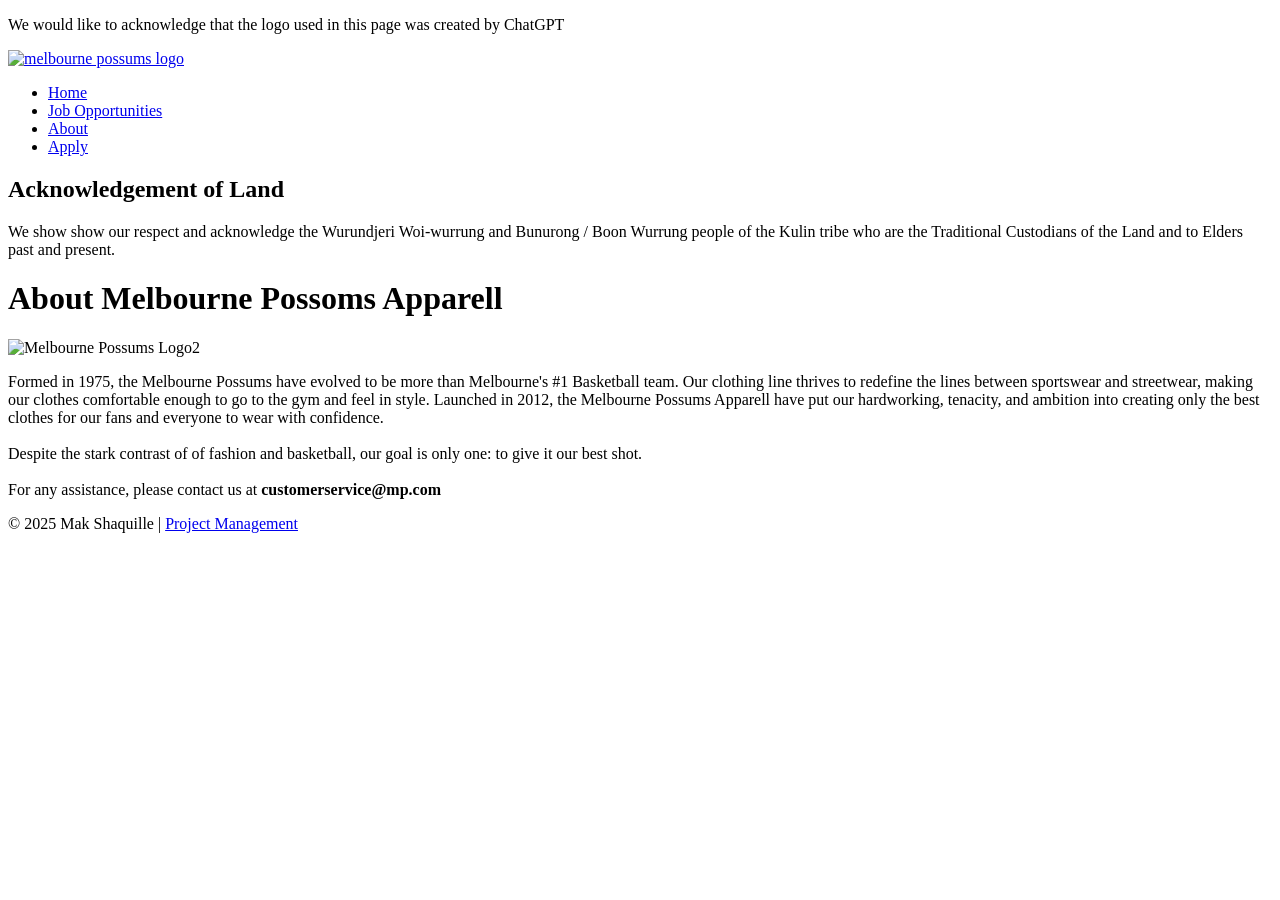
==== project1/index.html @ 22eac9f8 "Create index.html" ====
<!DOCTYPE html>  
<html lang="en">  
<head>  
    <meta charset="UTF-8">  
    <meta name="viewport" content="width=device-width, initial-scale=1.0">  
    <title>Home</title>  
    <link rel="stylesheet" type="text/css" href="../styles/styles.css"> <!-- Link to your CSS stylesheet -->  
</head> 
<body>
    <header>   
        <p>We would like to acknowledge that the logo used in this page 
            was created by ChatGPT</p>  
        <nav>  
            <a href="index.html"><img src="../images/logo.jpg" id="logo" alt="melbourne possums logo"></a>
            <ul id="header">  
                <li><a href="index.html" class="directory">Home</a></li>  
                <li><a href="jobs.html" class="directory">Job Opportunities</a></li> 
                <li><a href="about.html" class="directory">About</a></li>  
                <li><a href="apply.html" class="directory">Apply</a></li>  
            </ul>  
        </nav>  
    </header>  
    <main>
        <section id="ack-of-land">
            <h1> Acknowledgement of Land</h1>
            <p>
                We show show our respect and acknowledge the Wurundjeri Woi-wurrung and Bunurong / Boon Wurrung people of 
                the Kulin tribe who are the Traditional Custodians of the Land and to Elders past and present.
            </p>
        </section>
        <h1 id="page-title">About Melbourne Possoms Apparell</h1>
        <div class="display">
                <img src="../images/logo2.jpg" id="logo2" alt="Melbourne Possums Logo2">
            <p class="our-history">
                Formed in 1975, the Melbourne Possums have evolved to be more than Melbourne's #1 Basketball team. Our clothing line thrives to 
                redefine the lines between sportswear and streetwear, making our clothes comfortable enough to go to the gym and feel in style. 
                Launched in 2012, the Melbourne Possums Apparell have put our hardworking, tenacity, and ambition into creating only the best clothes
                for our fans and everyone to wear with confidence. 
                <br><br>
                Despite the stark contrast of of fashion and basketball, our goal is only one: to give it our best shot. 
                <br><br>
                For any assistance, please contact us at <strong>customerservice@mp.com</strong>
            </p>
        </div>
    </main>
    <footer>  
        <p>&copy; 2025 Mak Shaquille | <a href="http://jira.yourprojectlink.com">Project Management</a></p>  
    </footer> 
</body>
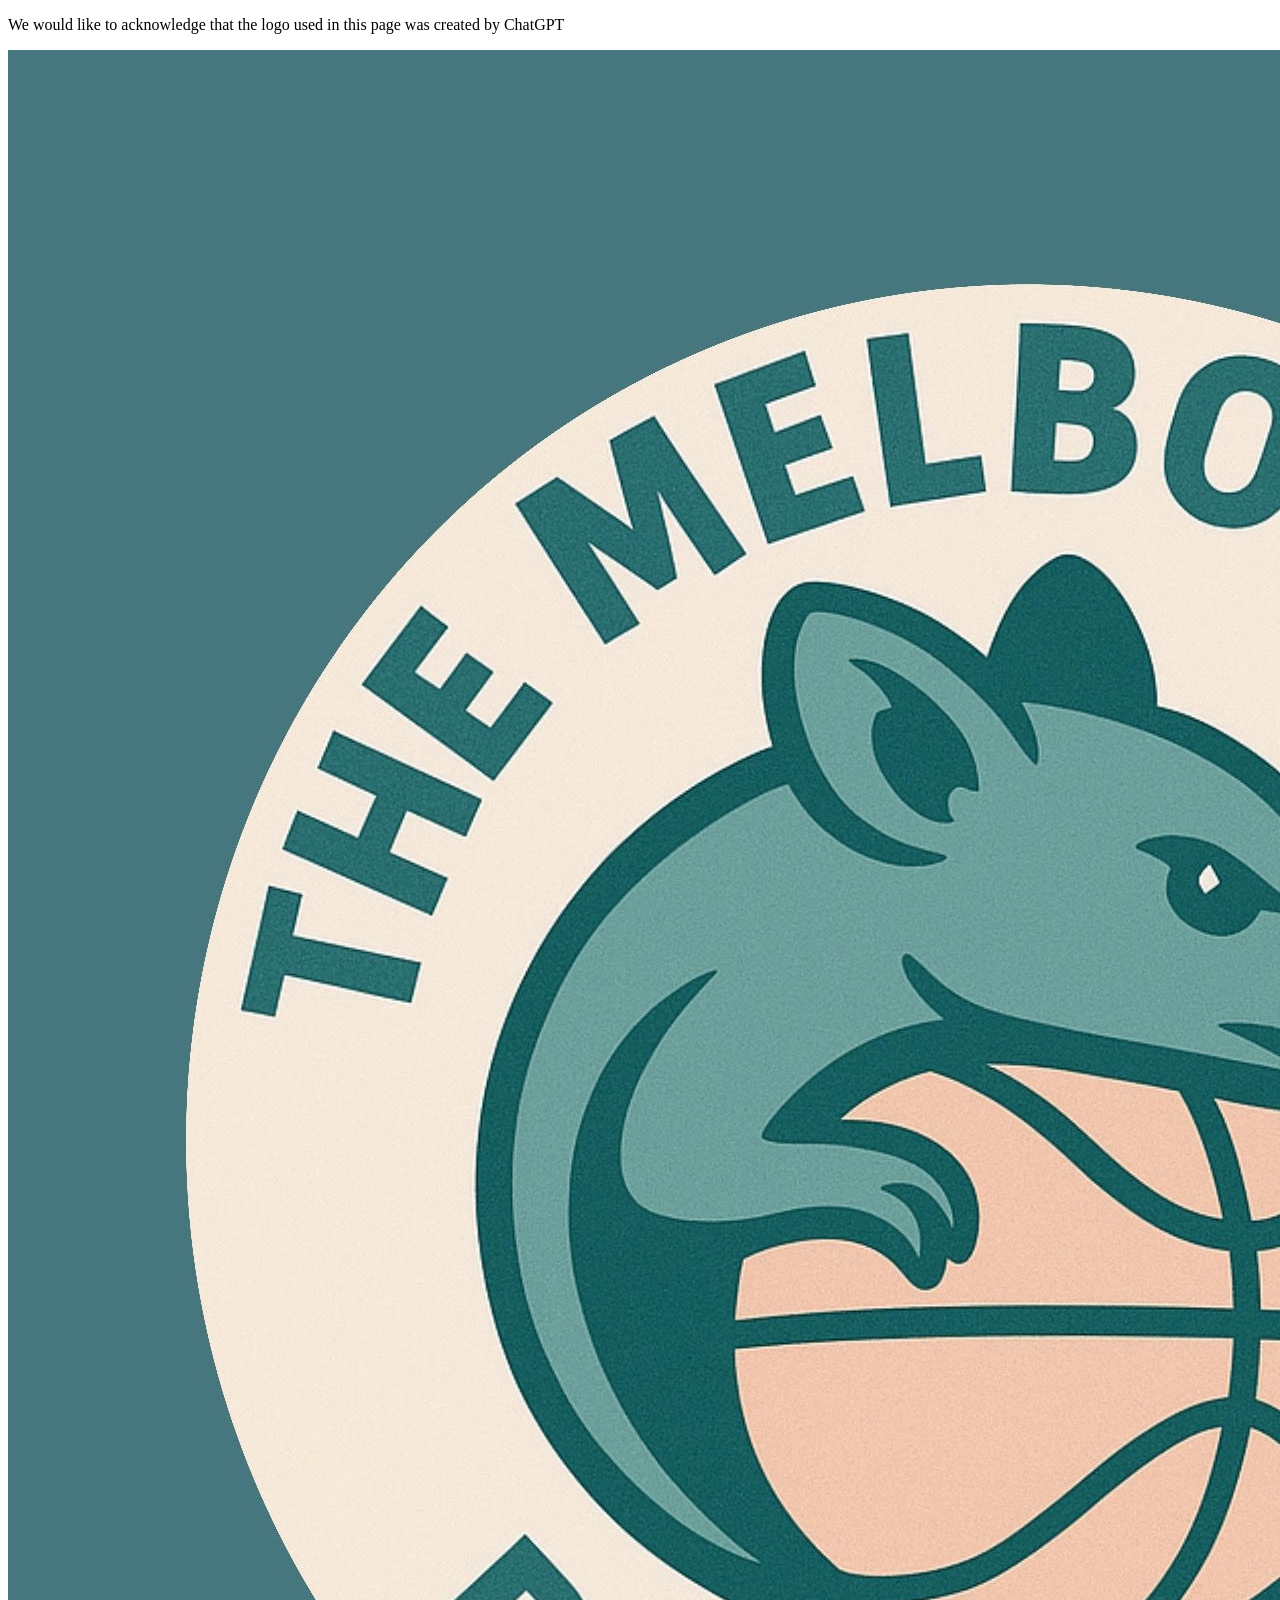
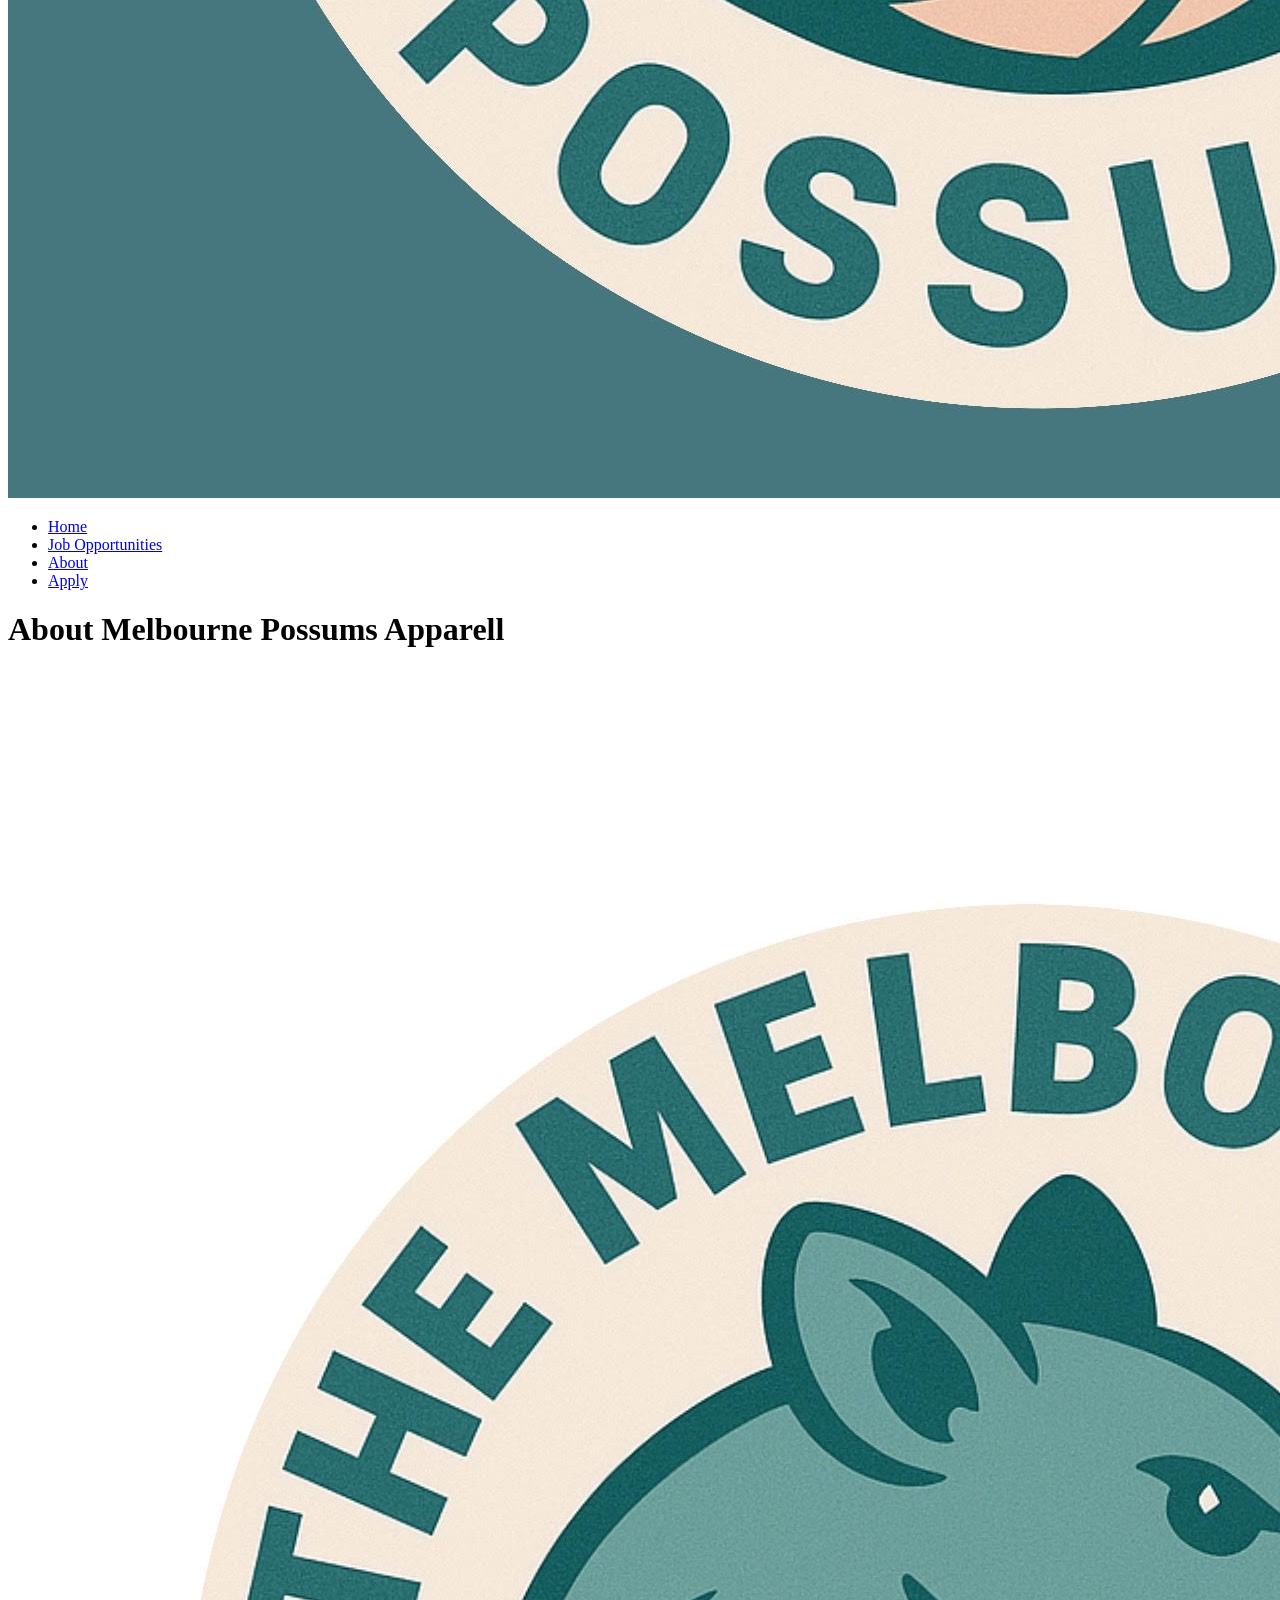
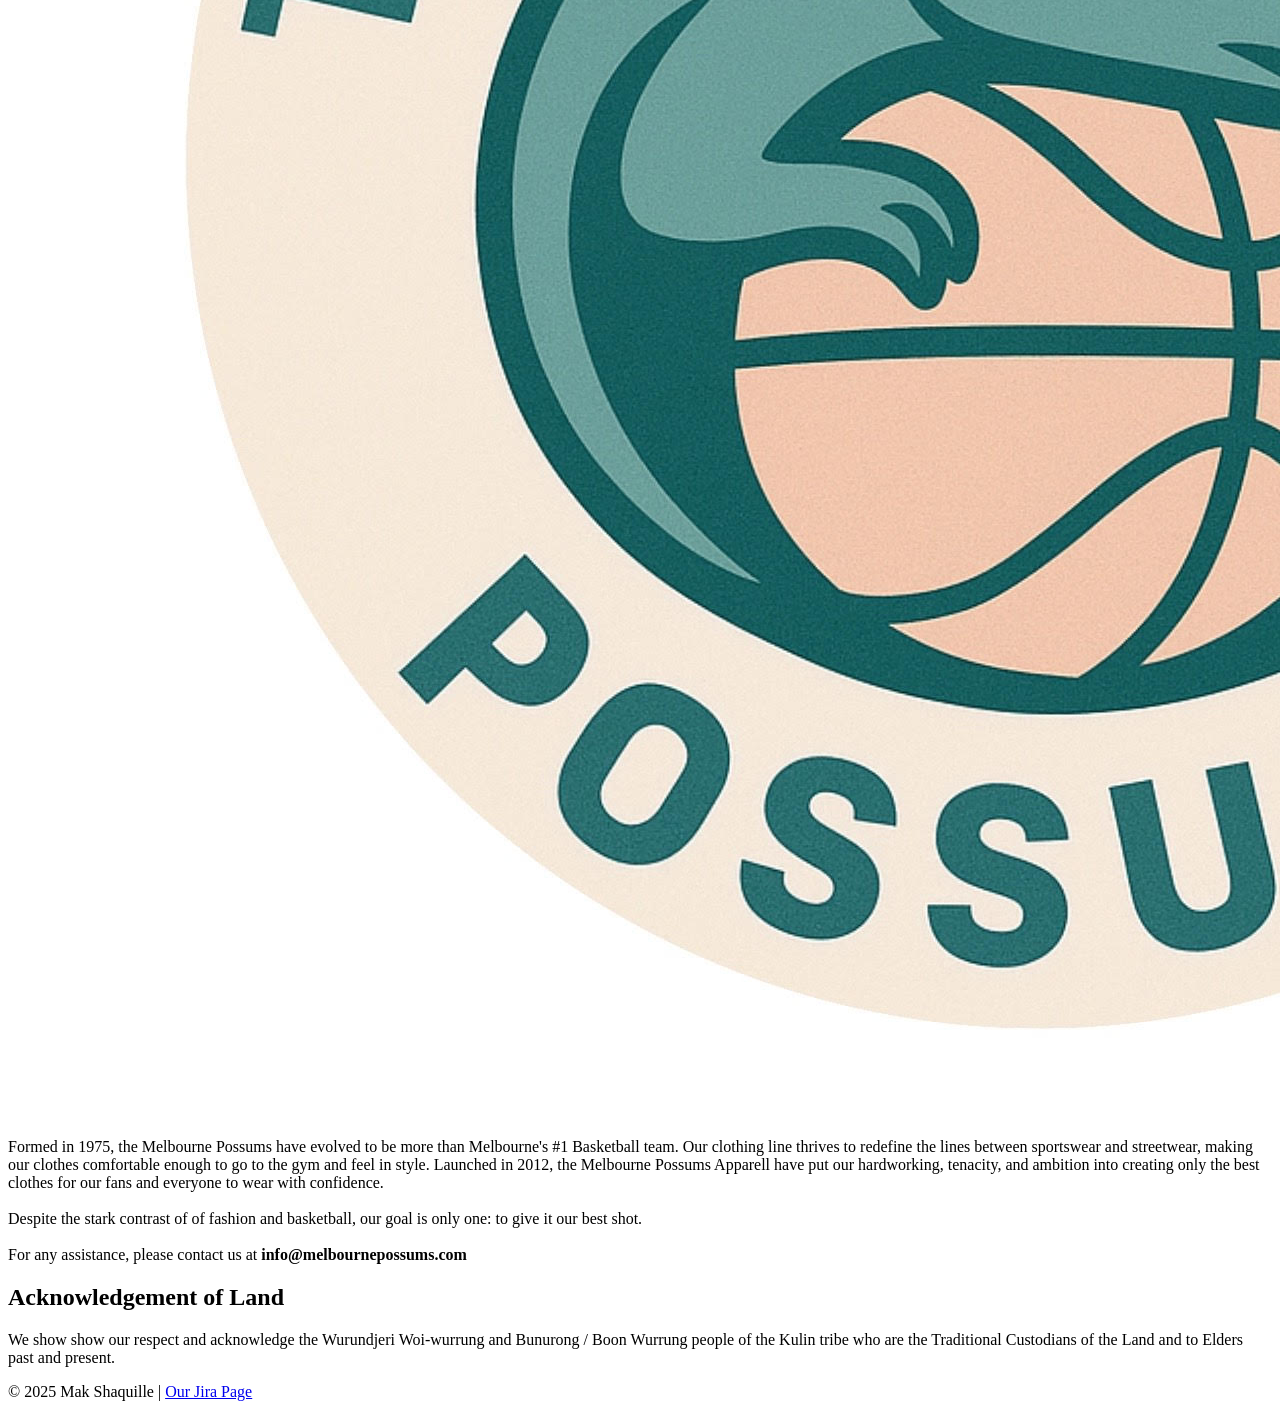
==== commit 1ae845ed: "Update index.html added div, id, class, and edited header and footer for uniformity" ====
--- a/project1/index.html
+++ b/project1/index.html
@@ -10,25 +10,18 @@
     <header>   
         <p>We would like to acknowledge that the logo used in this page 
             was created by ChatGPT</p>  
-        <nav>  
-            <a href="index.html"><img src="../images/logo.jpg" id="logo" alt="melbourne possums logo"></a>
-            <ul id="header">  
-                <li><a href="index.html" class="directory">Home</a></li>  
-                <li><a href="jobs.html" class="directory">Job Opportunities</a></li> 
-                <li><a href="about.html" class="directory">About</a></li>  
-                <li><a href="apply.html" class="directory">Apply</a></li>  
-            </ul>  
-        </nav>  
+            <nav>  
+                <a href="index.html"><img src="../images/logo.jpg" id="logo" alt="melbourne possums logo"></a>
+                <ul id="header">  
+                    <li><a href="../project1/index.html" class="directory">Home</a></li>  
+                    <li><a href="../project1/jobs.html" class="directory">Job Opportunities</a></li> 
+                    <li><a href="../project1/about.html" class="directory">About</a></li>  
+                    <li><a href="../project1/apply.html" class="directory">Apply</a></li>  
+                </ul>  
+            </nav>    
     </header>  
     <main>
-        <section id="ack-of-land">
-            <h1> Acknowledgement of Land</h1>
-            <p>
-                We show show our respect and acknowledge the Wurundjeri Woi-wurrung and Bunurong / Boon Wurrung people of 
-                the Kulin tribe who are the Traditional Custodians of the Land and to Elders past and present.
-            </p>
-        </section>
-        <h1 id="page-title">About Melbourne Possoms Apparell</h1>
+        <h1 id="page-title">About Melbourne Possums Apparell</h1>
         <div class="display">
                 <img src="../images/logo2.jpg" id="logo2" alt="Melbourne Possums Logo2">
             <p class="our-history">
@@ -39,11 +32,18 @@
                 <br><br>
                 Despite the stark contrast of of fashion and basketball, our goal is only one: to give it our best shot. 
                 <br><br>
-                For any assistance, please contact us at <strong>customerservice@mp.com</strong>
+                For any assistance, please contact us at <strong>info@melbournepossums.com</strong>
             </p>
         </div>
+        <section id="ack-of-land">
+            <h2> Acknowledgement of Land</h2>
+            <p>
+                We show show our respect and acknowledge the Wurundjeri Woi-wurrung and Bunurong / Boon Wurrung people of 
+                the Kulin tribe who are the Traditional Custodians of the Land and to Elders past and present.
+            </p>
+        </section>
     </main>
     <footer>  
-        <p>&copy; 2025 Mak Shaquille | <a href="http://jira.yourprojectlink.com">Project Management</a></p>  
+        <p>&copy; 2025 Mak Shaquille | <a href="https://palpatelsocials-1744514398565.atlassian.net/jira/software/projects/SCRUM/boards/1">Our Jira Page</a></p>  
     </footer> 
 </body>
